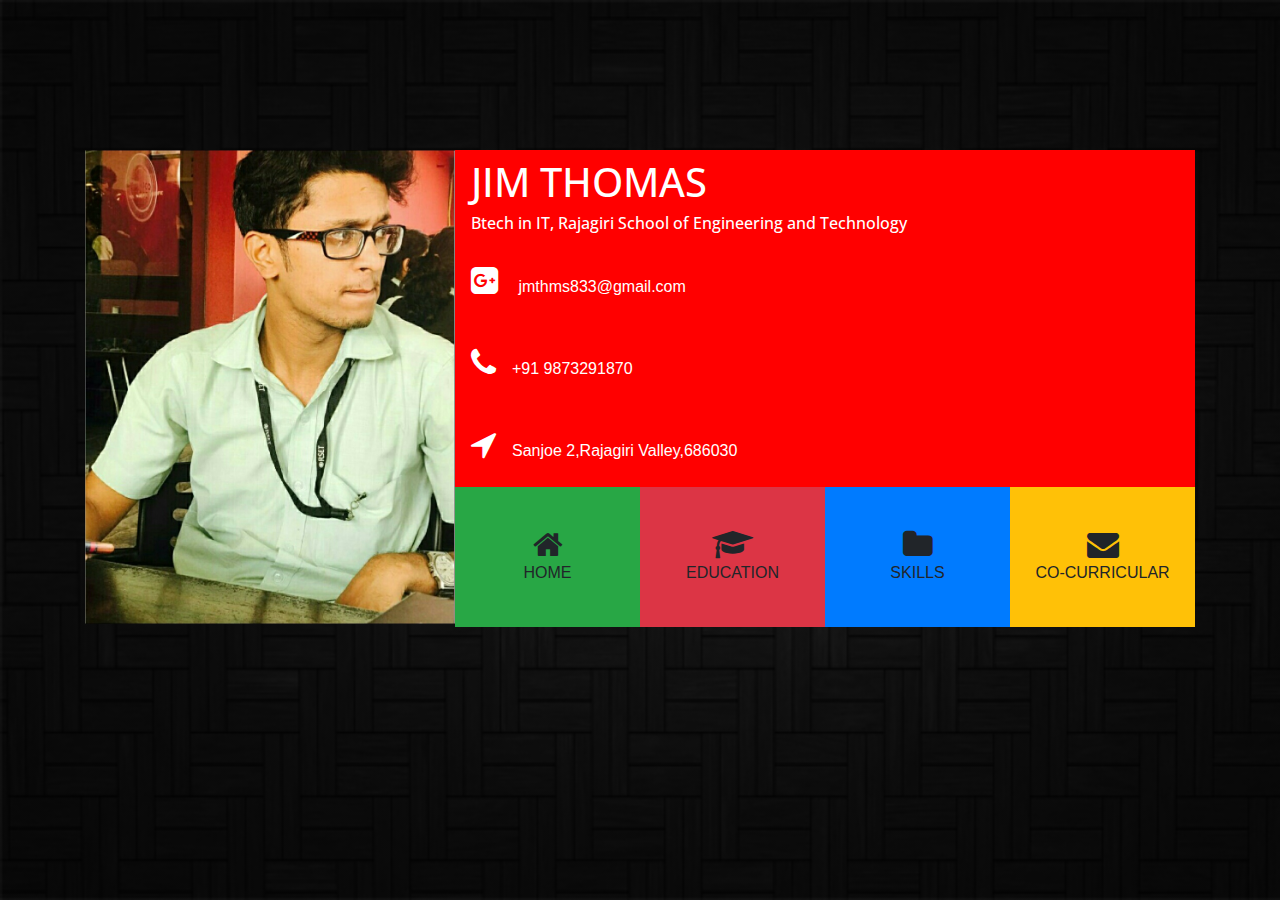
==== version 1.0/index.html @ f71e9f6c "updated the previos version" ====
<html>
<head>
<link rel="stylesheet" href="cvjim.css">
<meta name="viewport" content="width=device-width, initial-scale=1.0">
<link href="https://fonts.googleapis.com/css?family=Open+Sans:300,600,700&display=swap" rel="stylesheet">
<link rel="stylesheet" href="https://maxcdn.bootstrapcdn.com/bootstrap/4.3.1/css/bootstrap.min.css">
<script src="https://ajax.googleapis.com/ajax/libs/jquery/3.4.1/jquery.min.js"></script>
<script src="https://cdnjs.cloudflare.com/ajax/libs/popper.js/1.14.7/umd/popper.min.js"></script>
<script src="https://maxcdn.bootstrapcdn.com/bootstrap/4.3.1/js/bootstrap.min.js"></script>
<link rel="stylesheet" href="https://cdnjs.cloudflare.com/ajax/libs/font-awesome/4.7.0/css/font-awesome.min.css">
<script src="jquery-3.4.1.min.js"></script>
</head>
<body>
<header>
<div class="container">
<div class="row no-gutters">
	<div class="col-lg-4 col-md-4">
		<img src="jim.jpg" class="mainpic"/>
	</div>
	<div class="col-lg-8 col-md-8">
	 <div class="d-flex flex-column">
		<div class="p-6 firstbox text-white">
		<h1 id="name">JIM THOMAS</h1>
		<h6 id="name">Btech in IT, Rajagiri School of Engineering and Technology</h6><br>
		<div><i class="fa fa-2x fa-google-plus-square"></i><a id="emailid" href="mailto:jmthms833@gmail.com"> jmthms833@gmail.com</a></div><br><br>
		<div><i class="fa fa-2x fa-phone"></i>+91 9873291870</div><br><br>
		<div><i class="fa fa-2x fa-location-arrow"></i>Sanjoe 2,Rajagiri Valley,686030</div><br>
		</div>
		<div class="d-flex flex-row text-center">
			<div class="p-4.5 bg-success size" id="home">
				<i class="fa fa-2x fa-home d-block"></i>HOME
			</div>	
			<div class="p-4.5 bg-danger size" id="education">
				<i class="fa fa-graduation-cap fa-2x d-block" ></i>EDUCATION
			</div>	
			<div class="p-4.5 bg-primary size" id="skills">
				<i class="fa fa-folder fa-2x d-block" ></i>SKILLS
			</div>	
			<div class="p-4.5 bg-warning size" id="co-curricular">
				<i class="fa fa-envelope fa-2x d-block" ></i>CO-CURRICULAR
			</div>	
		</div>
	</div>
	</div>
</div>
</div>
</header>
<div class="container">
	<div class="bg-success" id="div2">
	<br>
		<h1 align="center">MY PROFILE</h1>
		<br>
		<p>Hey there!! This is Jim Thomas. I have completed my Btech in Information and
			Technology from Rajagiri School of Engineering and Technology,Kochi,Kerala.
			I was born and brought up in Delhi and completed my schooling from Father Agnel School,Gautam
			Nagar,New Delhi. I'm punctual,hardworking and I am always energetic and eager to learn new skills. Here are some of my projects:
			</p><br>
		<h2 align="center">PROJECTS</h2><br>
		<table class="t1" align="center" id="tablefont">
			<tr class="t1">
				
				<td>ColdBlocks(4th year)</td>
				<td>The product is made available to users through a PWA made using reactJS.<br>
					<a href="https://github.com/jimthomas1997/ColdBlocks">Link:https://github.com/jimthomas1997/ColdBlocks</a>
				</td>
			</tr>
			<tr>
			
			<td>R2G - Review To Government - design project(3rd Year)</td>
			<td>R2G is a review analysis project that scrapes reviews using scrapy and then analyses them using VADER.
				Reviews were scraped from consumer forum websites
				Plotting of results was done using matplotlib.</td>
			</tr>
			<tr>
			
			<td>Personal Portfolio</td>
			<td>Developed personal portfolio using HTML, CSS, jQuery, Bootstrap and
				other frameworks. Hosted the page on github pages.<br>
				<a href="http://jimthomas1997.github.io/">Link:http://jimthomas1997.github.io/</a></td>
			</tr>
			<tr>
			
			<td>E-Commerce Scraper</td>
			<td>Python program to scrape out information from 
				flipkart/olx using BeautifulSoup and requests.
			<br><a href="https://github.com/jimthomas1997/ecommerce-scrapper">Link:https://github.com/jimthomas1997/ecommerce-scrapper</a></td>
			</tr>
			</table>
			<br><br>
	</div>
</div>

<div class="container">
	<div class="bg-danger" id="div3">
	<br>
		<h1 align="center">EDUCATION</h2>
		<br>
		<p><b>I completed my 10th and 12th grade from Father Agnel School,Gautam Nagar,New Delhi and currently persuing Btech from Rajagiri School of Engineering and Technology,kochi,kerala.
			</b></p>
			<p><b>X: 8.4 CGPA</b></p>
			<p><b>XII: 83.6%</b></p><br>
		<table class="t1" align="center" id="edufont">
				
				<th>COURSE</th>
				<th>INSTITUTION</th>
				<th>BOARD/UNIVERSITY</th>
				<th>DIVISION</th>
				<th>YEAR</th>
				
			<tr>
			<td>B.Tech(IT)</td>
			<td>Rajagiri School of Engineering and Technology,Cochin</td>
			<td>KTU</td>
			<td>CGPA: 8.39</td>
			<td>2020</td>
			</tr>
			<tr>
			<td>XII</td>
			<td>Father Agnel School,Delhi</td>
			<td>C.B.S.E</td>
			<td>Percetage: 83.6%</td>
			<td>2016</td>
			</tr>
			<tr>
			<td>X</td>
			<td>Father Agnel School,Delhi</td>
			<td>C.B.S.E</td>
			<td>CGPA: 8.4</td>
			<td>2014</td>
			</tr>
			</table>
			<br>
			<br>
	</div>
</div>

<div class="container">
	<div class="bg-primary" id="div4">
	<br>
			<h1 align="center">SKILLS</h2><br>
			<p><b>Technical skills- C++, C, Python,javascript,PL-SQL, HTML5, CSS,jQuery,Bootstrap, Assembly Language 8085/8051</b></p>
			<p><b>Operating System- Windows, Ubuntu</b></p>
			<p><b>Software- CISCO packet tracer, star UML, KEIL-IDE</b></p>
		<br><br>
			<h1 align="center">INTERESTS AND POSITION OF RESPONSIBILITY</h1><br>
			<p><b>Volunteered for Joshtalks@Kochi,2017</b></p>
			<p><b>Volunteered for ICFOSS Fest,2018</b></p>
			<p><b>3rd year IT branch Representative</b></p>
			<p><b>Member of the Finance Ministery of Father Agnel School,delhi(2016 batch)</b></p>
			<p><b>Completed NPTEL Online Certification course on BIG DATA COMPUTING with a consolidated score of 74 %.</b></p>
			<br><br>
	</div>
</div>


<div class="container">
	<div class="bg-warning" id="div5">
	<br>
		<h1 align="center">CO-CURRICULAR ACTIVITIES</h2>
		<br>
		<p><b>1st prize for ui/ux in mini hackathon(2018)</b></p>
		<p><b>2nd position in coding competition CODE-ERA by CSI</b></p>
		<p><b>Grabbed various prizes in bharatham 2017,Rajagiri</b></p>
		<p><b>3rd prize in diocese level football tournament</b></p>
		<p><b>3rd position in intra college cricket tournament</b></p>
	
		
	</div>
</div>



<script>
$(document).ready(function(){
	$('#home').click(function(){
		$('#div3').hide("slow");
		$('#div4').hide("slow");
		$('#div5').hide("slow");
		$('#div2').slideToggle("slow");
		//we can use slideDown and slideUp also
	})
})
</script>

<script>
$(document).ready(function(){
	$('#education').click(function(){
		$('#div2').hide("slow");
		$('#div4').hide("slow");
		$('#div5').hide("slow");
		$('#div3').slideToggle("slow");
		//we can use slideDown and slideUp also
	})
})
</script>

<script>
$(document).ready(function(){
	$('#skills').click(function(){
		$('#div2').hide("slow");
		$('#div3').hide("slow");
		$('#div5').hide("slow");
		$('#div4').slideToggle("slow");
		//we can use slideDown and slideUp also
	})
})
</script>

<script>
$(document).ready(function(){
	$('#co-curricular').click(function(){
		$('#div2').hide("slow");
		$('#div3').hide("slow");
		$('#div4').hide("slow");
		$('#div5').slideToggle("slow");
		//we can use slideDown and slideUp also
	})
})
</script>




</body>
</html>
---- version 1.0/cvjim.css ----
* {margin:0px;
padding:0px;
box-sizing:border-box;
}
h1,h6,h2,p{
	font-family: 'Open Sans';
	font-weight: 300;
}
body{
	font-size:20px;
	color:white;
	background-image:linear-gradient(rgba(0,0,0,0.5),rgba(0,0,0,0.5)),url("dark.jpg");
	
	background-size:cover;
}
td{
	font-family: 'Open Sans';
	font-weight: 300 !important;
	padding: 0 16px;
}
i{
	margin: 0 16px;
}
#emailid{
	text-decoration: none;
	color:white;
	
}

#div5 p{
	color: black;
	padding:0 64px;
}
.size{
	width:40%;
}
.firstbox{
	background-color:red;
}
.firstbox h1{
	margin: 8px 16px;
}
.firstbox h6{
	margin: 8px 16px;
}

@media only screen and (min-width: 1198px){
	.size{
		padding:42px 0px;
	}
}
.mainpic{
	width:100%;
	height:474px;
}

header{
	margin-top:150px;
}

@media only screen and (max-width:1198px){
	.mainpic{
	width:100%;
	height:382px;
}
}
@media only screen and (max-width:992px){
	.mainpic{
	width:100%;
	height:406px;
}
}
#div2{
display:none;

}
#div2, h1,h2,p{
	color: white;
}
#div2 h1{
	font-weight: 700;
}
#div2 p{
	padding: 64px;
}
#div3 p{
	padding: 0 64px;
}
#div4 p{
	padding: 0 64px;
}
#div2 h2{
	font-weight: 700;
}
#div1 h1{
	font-weight: 700;
}
#div3 h1{
	font-weight: 700;
}
#div4 h1{
	font-weight: 700;
}
#div5 h1{
	font-weight: 700;
}
table{
	margin-left:5px;
	border-style: outset;
}
.t1{
	width:99%;
	text-align:left;
}
.t1 td{
	width:20%;
	height:150px;
	font-weight:bold;
	border-style: inset;
}
#firstcol{
	width:5%;
	text-align:right;
}
#h1font{
	font-family: "Impact", Charcoal, sans-serif;
	color:white;
}
#tablefont{
	font-family: "Comic Sans MS", cursive, sans-serif;
}
#infofont{
	font-family: Georgia, serif;
	text-align:center;
	color:lightgray;
}
#infofont1{
	font-family: Georgia, serif;
	text-align:center;
}


tr:nth-child(even) {background-color: white;}

tr:nth-child(odd) {background-color: lightgray;}

#div3{
display:none;
}
#div4{
display:none;
}
#div5{
display:none;
}

#edufont th{
	border-style: inset;
}
#edufont{
	text-align:center;
}

.skilldata{
	display:none;
}
.interest{
	display:none;
}
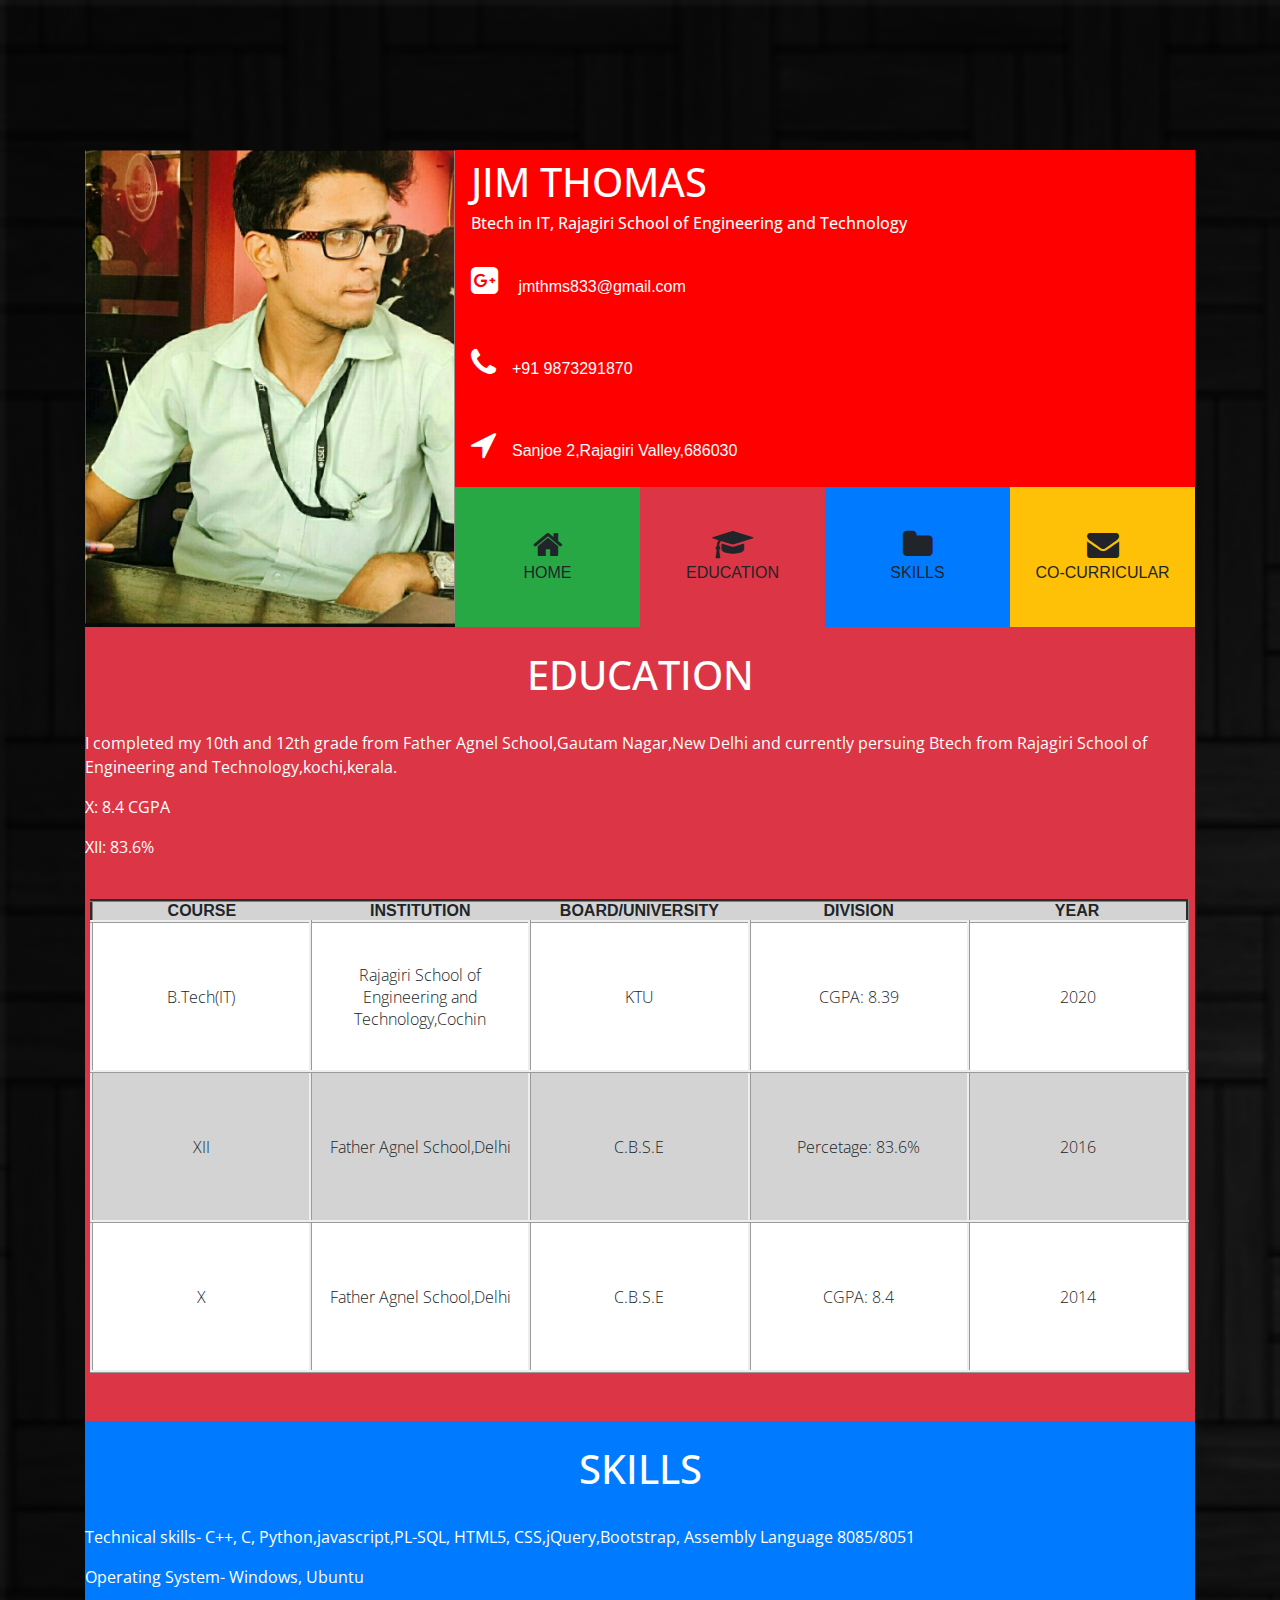
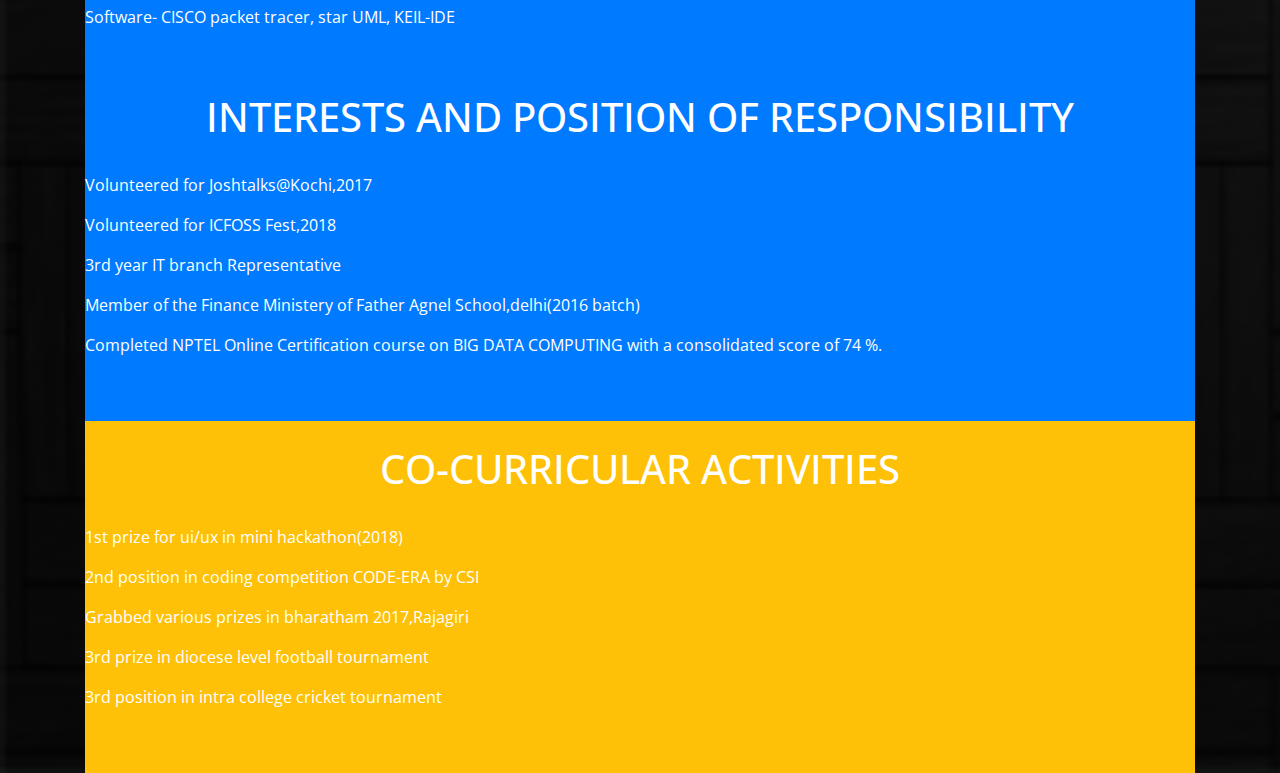
==== commit afd0303d: "meta added" ====
--- a/version 1.0/index.html
+++ b/version 1.0/index.html
@@ -1,67 +1,76 @@
 <html>
+
 <head>
-<link rel="stylesheet" href="cvjim.css">
-<meta name="viewport" content="width=device-width, initial-scale=1.0">
-<link href="https://fonts.googleapis.com/css?family=Open+Sans:300,600,700&display=swap" rel="stylesheet">
-<link rel="stylesheet" href="https://maxcdn.bootstrapcdn.com/bootstrap/4.3.1/css/bootstrap.min.css">
-<script src="https://ajax.googleapis.com/ajax/libs/jquery/3.4.1/jquery.min.js"></script>
-<script src="https://cdnjs.cloudflare.com/ajax/libs/popper.js/1.14.7/umd/popper.min.js"></script>
-<script src="https://maxcdn.bootstrapcdn.com/bootstrap/4.3.1/js/bootstrap.min.js"></script>
-<link rel="stylesheet" href="https://cdnjs.cloudflare.com/ajax/libs/font-awesome/4.7.0/css/font-awesome.min.css">
-<script src="jquery-3.4.1.min.js"></script>
+    <link rel="stylesheet" href="cvjim.css">
+    <meta name="viewport" content="width=device-width, initial-scale=1.0">
+    <meta name="keywords" content="Jim Thomas, Jim, Engineer, Software Engineer, Engineering, Developer, India, kerala Rajagiri, Rajagiri School of Engineering and Technology,
+Front End Developer, Web Scraping, Web Scraping in python, AngularJS, reactJs, Rajagiri Front End Developer,
+Information Technology, Rset, User interface, jmthms833@gmail.com Delhi, New Delhi, kochi, kottayam, HTML, CSS, JavaScript">
+    <meta name="description" content="Hey! This is Jim Thomas, Front End Developer. I have completed my Engineering from
+ Rajagiri School of Engineering and Technology">
+    <meta property="og:image" content="https://user-images.githubusercontent.com/41678679/93890097-997e2180-fd07-11ea-998e-49adaa3a0759.jpg" />
+    <link href="https://fonts.googleapis.com/css?family=Open+Sans:300,600,700&display=swap" rel="stylesheet">
+    <link rel="stylesheet" href="https://maxcdn.bootstrapcdn.com/bootstrap/4.3.1/css/bootstrap.min.css">
+    <script src="https://ajax.googleapis.com/ajax/libs/jquery/3.4.1/jquery.min.js"></script>
+    <script src="https://cdnjs.cloudflare.com/ajax/libs/popper.js/1.14.7/umd/popper.min.js"></script>
+    <script src="https://maxcdn.bootstrapcdn.com/bootstrap/4.3.1/js/bootstrap.min.js"></script>
+    <link rel="stylesheet" href="https://cdnjs.cloudflare.com/ajax/libs/font-awesome/4.7.0/css/font-awesome.min.css">
+    <script src="jquery-3.4.1.min.js"></script>
+    <title>Jim Thomas | Front End Developer | Rajagiri</title>
 </head>
+
 <body>
-<header>
-<div class="container">
-<div class="row no-gutters">
-	<div class="col-lg-4 col-md-4">
-		<img src="jim.jpg" class="mainpic"/>
-	</div>
-	<div class="col-lg-8 col-md-8">
-	 <div class="d-flex flex-column">
-		<div class="p-6 firstbox text-white">
-		<h1 id="name">JIM THOMAS</h1>
-		<h6 id="name">Btech in IT, Rajagiri School of Engineering and Technology</h6><br>
-		<div><i class="fa fa-2x fa-google-plus-square"></i><a id="emailid" href="mailto:jmthms833@gmail.com"> jmthms833@gmail.com</a></div><br><br>
-		<div><i class="fa fa-2x fa-phone"></i>+91 9873291870</div><br><br>
-		<div><i class="fa fa-2x fa-location-arrow"></i>Sanjoe 2,Rajagiri Valley,686030</div><br>
-		</div>
-		<div class="d-flex flex-row text-center">
-			<div class="p-4.5 bg-success size" id="home">
-				<i class="fa fa-2x fa-home d-block"></i>HOME
-			</div>	
-			<div class="p-4.5 bg-danger size" id="education">
-				<i class="fa fa-graduation-cap fa-2x d-block" ></i>EDUCATION
-			</div>	
-			<div class="p-4.5 bg-primary size" id="skills">
-				<i class="fa fa-folder fa-2x d-block" ></i>SKILLS
-			</div>	
-			<div class="p-4.5 bg-warning size" id="co-curricular">
-				<i class="fa fa-envelope fa-2x d-block" ></i>CO-CURRICULAR
-			</div>	
-		</div>
-	</div>
-	</div>
-</div>
-</div>
-</header>
-<div class="container">
-	<div class="bg-success" id="div2">
-	<br>
-		<h1 align="center">MY PROFILE</h1>
+    <header>
+        <div class="container">
+            <div class="row no-gutters">
+                <div class="col-lg-4 col-md-4">
+                    <img src="jim.jpg" class="mainpic" />
+                </div>
+                <div class="col-lg-8 col-md-8">
+                    <div class="d-flex flex-column">
+                        <div class="p-6 firstbox text-white">
+                            <h1 id="name">JIM THOMAS</h1>
+                            <h6 id="name">Btech in IT, Rajagiri School of Engineering and Technology</h6><br>
+                            <div><i class="fa fa-2x fa-google-plus-square"></i><a id="emailid" href="mailto:jmthms833@gmail.com"> jmthms833@gmail.com</a></div><br><br>
+                            <div><i class="fa fa-2x fa-phone"></i>+91 9873291870</div><br><br>
+                            <div><i class="fa fa-2x fa-location-arrow"></i>Sanjoe 2,Rajagiri Valley,686030</div><br>
+                        </div>
+                        <div class="d-flex flex-row text-center">
+                            <div class="p-4.5 bg-success size" id="home">
+                                <i class="fa fa-2x fa-home d-block"></i>HOME
+                            </div>
+                            <div class="p-4.5 bg-danger size" id="education">
+                                <i class="fa fa-graduation-cap fa-2x d-block"></i>EDUCATION
+                            </div>
+                            <div class="p-4.5 bg-primary size" id="skills">
+                                <i class="fa fa-folder fa-2x d-block"></i>SKILLS
+                            </div>
+                            <div class="p-4.5 bg-warning size" id="co-curricular">
+                                <i class="fa fa-envelope fa-2x d-block"></i>CO-CURRICULAR
+                            </div>
+                        </div>
+                    </div>
+                </div>
+            </div>
+        </div>
+    </header>
+    <div class="container">
+        <div class="bg-success" id="div2">
+            <br>
+            <h1 style="text-align:center" ">MY PROFILE</h1>
 		<br>
 		<p>Hey there!! This is Jim Thomas. I have completed my Btech in Information and
 			Technology from Rajagiri School of Engineering and Technology,Kochi,Kerala.
 			I was born and brought up in Delhi and completed my schooling from Father Agnel School,Gautam
 			Nagar,New Delhi. I'm punctual,hardworking and I am always energetic and eager to learn new skills. Here are some of my projects:
 			</p><br>
-		<h2 align="center">PROJECTS</h2><br>
-		<table class="t1" align="center" id="tablefont">
-			<tr class="t1">
+		<h2 style="text-align:center "">PROJECTS</h2><br>
+                <table class="t1" style="text-align:center" r " id="tablefont ">
+			<tr class="t1 ">
 				
 				<td>ColdBlocks(4th year)</td>
 				<td>The product is made available to users through a PWA made using reactJS.<br>
-					<a href="https://github.com/jimthomas1997/ColdBlocks">Link:https://github.com/jimthomas1997/ColdBlocks</a>
+					<a href="https://github.com/jimthomas1997/ColdBlocks ">Link:https://github.com/jimthomas1997/ColdBlocks</a>
 				</td>
 			</tr>
 			<tr>
@@ -76,30 +85,30 @@
 			<td>Personal Portfolio</td>
 			<td>Developed personal portfolio using HTML, CSS, jQuery, Bootstrap and
 				other frameworks. Hosted the page on github pages.<br>
-				<a href="http://jimthomas1997.github.io/">Link:http://jimthomas1997.github.io/</a></td>
+				<a href="http://jimthomas1997.github.io/ ">Link:http://jimthomas1997.github.io/</a></td>
 			</tr>
 			<tr>
 			
 			<td>E-Commerce Scraper</td>
 			<td>Python program to scrape out information from 
 				flipkart/olx using BeautifulSoup and requests.
-			<br><a href="https://github.com/jimthomas1997/ecommerce-scrapper">Link:https://github.com/jimthomas1997/ecommerce-scrapper</a></td>
+			<br><a href="https://github.com/jimthomas1997/ecommerce-scrapper ">Link:https://github.com/jimthomas1997/ecommerce-scrapper</a></td>
 			</tr>
 			</table>
 			<br><br>
 	</div>
 </div>
 
-<div class="container">
-	<div class="bg-danger" id="div3">
+<div class="container ">
+	<div class="bg-danger " id="div3 ">
 	<br>
-		<h1 align="center">EDUCATION</h2>
+		<h1 style="text-align:center ">EDUCATION</h2>
 		<br>
 		<p><b>I completed my 10th and 12th grade from Father Agnel School,Gautam Nagar,New Delhi and currently persuing Btech from Rajagiri School of Engineering and Technology,kochi,kerala.
 			</b></p>
 			<p><b>X: 8.4 CGPA</b></p>
 			<p><b>XII: 83.6%</b></p><br>
-		<table class="t1" align="center" id="edufont">
+		<table class="t1 " style="text-align:center " id="edufont ">
 				
 				<th>COURSE</th>
 				<th>INSTITUTION</th>
@@ -134,15 +143,15 @@
 	</div>
 </div>
 
-<div class="container">
-	<div class="bg-primary" id="div4">
+<div class="container ">
+	<div class="bg-primary " id="div4 ">
 	<br>
-			<h1 align="center">SKILLS</h2><br>
+			<h1 style="text-align:center ">SKILLS</h2><br>
 			<p><b>Technical skills- C++, C, Python,javascript,PL-SQL, HTML5, CSS,jQuery,Bootstrap, Assembly Language 8085/8051</b></p>
 			<p><b>Operating System- Windows, Ubuntu</b></p>
 			<p><b>Software- CISCO packet tracer, star UML, KEIL-IDE</b></p>
 		<br><br>
-			<h1 align="center">INTERESTS AND POSITION OF RESPONSIBILITY</h1><br>
+			<h1 style="text-align:center ">INTERESTS AND POSITION OF RESPONSIBILITY</h1><br>
 			<p><b>Volunteered for Joshtalks@Kochi,2017</b></p>
 			<p><b>Volunteered for ICFOSS Fest,2018</b></p>
 			<p><b>3rd year IT branch Representative</b></p>
@@ -153,17 +162,17 @@
 </div>
 
 
-<div class="container">
-	<div class="bg-warning" id="div5">
+<div class="container ">
+	<div class="bg-warning " id="div5 ">
 	<br>
-		<h1 align="center">CO-CURRICULAR ACTIVITIES</h2>
+		<h1 style="text-align:center ">CO-CURRICULAR ACTIVITIES</h2>
 		<br>
 		<p><b>1st prize for ui/ux in mini hackathon(2018)</b></p>
 		<p><b>2nd position in coding competition CODE-ERA by CSI</b></p>
 		<p><b>Grabbed various prizes in bharatham 2017,Rajagiri</b></p>
 		<p><b>3rd prize in diocese level football tournament</b></p>
 		<p><b>3rd position in intra college cricket tournament</b></p>
-	
+		<br><br>
 		
 	</div>
 </div>
@@ -173,10 +182,10 @@
 <script>
 $(document).ready(function(){
 	$('#home').click(function(){
-		$('#div3').hide("slow");
-		$('#div4').hide("slow");
-		$('#div5').hide("slow");
-		$('#div2').slideToggle("slow");
+		$('#div3').hide("slow ");
+		$('#div4').hide("slow ");
+		$('#div5').hide("slow ");
+		$('#div2').slideToggle("slow ");
 		//we can use slideDown and slideUp also
 	})
 })
@@ -185,10 +194,10 @@
 <script>
 $(document).ready(function(){
 	$('#education').click(function(){
-		$('#div2').hide("slow");
-		$('#div4').hide("slow");
-		$('#div5').hide("slow");
-		$('#div3').slideToggle("slow");
+		$('#div2').hide("slow ");
+		$('#div4').hide("slow ");
+		$('#div5').hide("slow ");
+		$('#div3').slideToggle("slow ");
 		//we can use slideDown and slideUp also
 	})
 })
@@ -197,10 +206,10 @@
 <script>
 $(document).ready(function(){
 	$('#skills').click(function(){
-		$('#div2').hide("slow");
-		$('#div3').hide("slow");
-		$('#div5').hide("slow");
-		$('#div4').slideToggle("slow");
+		$('#div2').hide("slow ");
+		$('#div3').hide("slow ");
+		$('#div5').hide("slow ");
+		$('#div4').slideToggle("slow ");
 		//we can use slideDown and slideUp also
 	})
 })
@@ -209,10 +218,10 @@
 <script>
 $(document).ready(function(){
 	$('#co-curricular').click(function(){
-		$('#div2').hide("slow");
-		$('#div3').hide("slow");
-		$('#div4').hide("slow");
-		$('#div5').slideToggle("slow");
+		$('#div2').hide("slow ");
+		$('#div3').hide("slow ");
+		$('#div4').hide("slow ");
+		$('#div5').slideToggle("slow ");
 		//we can use slideDown and slideUp also
 	})
 })
@@ -222,4 +231,4 @@
 
 
 </body>
-</html>
+</html>